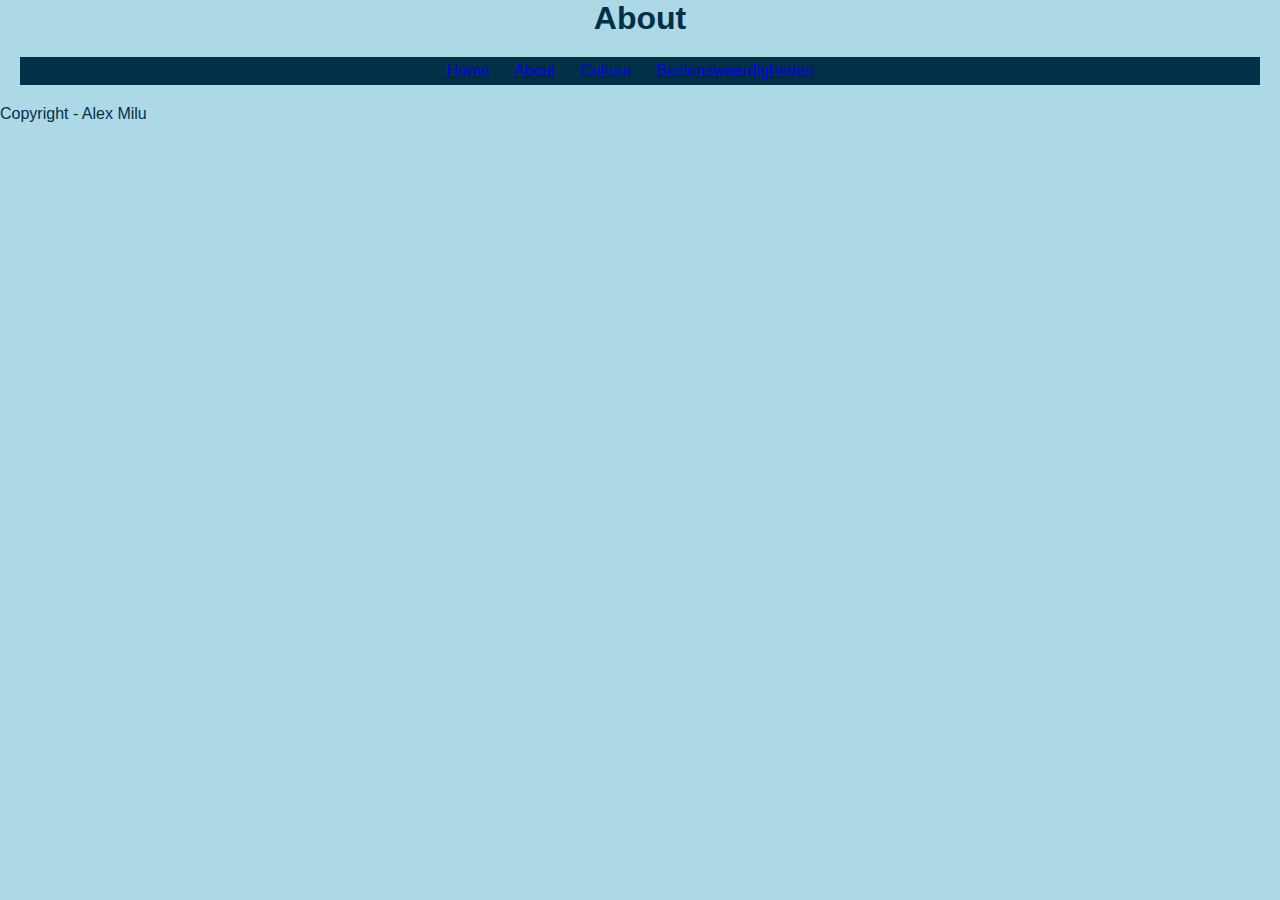
==== about.html @ 59c7c8f6 "website toegevoegd" ====
<!DOCTYPE html>
<html lang="nl">
<head>
    <meta charset="UTF-8">
    <meta name="viewport" content="width=device-width, initial-scale=1.0">
    <link rel="stylesheet" href="style.css">
    <title>About</title>
</head>
<body>

    <header>
        <h1>About</h1>
        <nav>
            <ul>
                <li><a href="/index.html">Home</a></li>
                <li><a href="/about.html">About</a></li>
                <li><a href="/cultuur.html">Cultuur</a></li>
                <li><a href="/bezienswaardigheden.html">Bezienswaardigheden</a></li>
            </ul>
        </nav>
    </header>

    <main>

        <h2></h2>
        <p></p>

    </main>

    <footer>

        <p>Copyright - Alex Milu</p>

    </footer>

</body>
</html>
---- style.css ----
*{
    padding: 0;
    margin: 0;
    box-sizing: 0;
    font-family:'Franklin Gothic Medium', 'Arial Narrow', Arial, sans-serif;
}

body{
    background-color: #add8e6;
    color: #023047;
}

h1{
    text-align: center;
    /* background-color: #023047; */
    color: #023047;

}

nav{
    text-align: center;
    background-color: #023047; 
    margin: 20px;
    padding: 5px;
}

ul li {
    display: inline;
    margin-right: 20px;
}



li a:hover {
    background-color: #add8e6;
    padding: 2px;
}
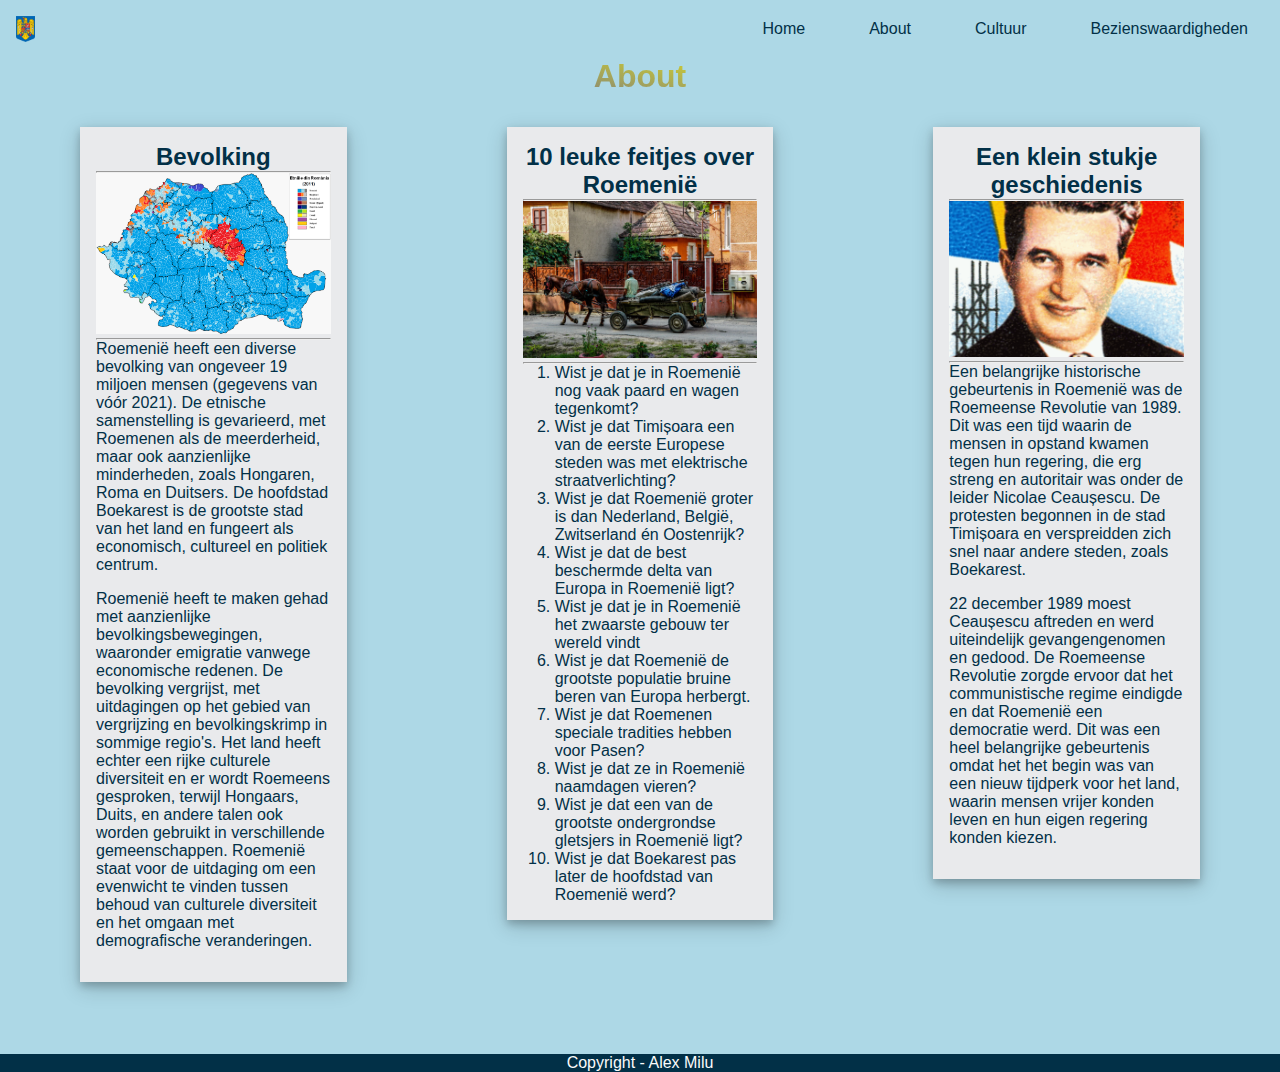
==== commit b1086259: "about, cultuur, index uitbereid" ====
--- a/about.html
+++ b/about.html
@@ -9,8 +9,8 @@
 <body>
 
     <header>
-        <h1>About</h1>
         <nav>
+            <img class="logo" src="/images/roemenielogo2.com.png" alt="logo">
             <ul>
                 <li><a href="/index.html">Home</a></li>
                 <li><a href="/about.html">About</a></li>
@@ -18,12 +18,67 @@
                 <li><a href="/bezienswaardigheden.html">Bezienswaardigheden</a></li>
             </ul>
         </nav>
+        <h1>About</h1>
     </header>
 
     <main>
+        
+        <section class="about">
+            <div>
+                <h2>Bevolking</h2>
+                <hr>
+                <img src="/images/etnicitymap.png" alt="Etniciteiten Map Roemenië">
+                <hr>
+                <p> Roemenië heeft een diverse bevolking van ongeveer 19 miljoen mensen (gegevens van vóór 2021).
+                    De etnische samenstelling is gevarieerd, met Roemenen als de meerderheid, maar ook aanzienlijke minderheden,
+                    zoals Hongaren, Roma en Duitsers. De hoofdstad Boekarest is de grootste stad van het land en fungeert als economisch, 
+                    cultureel en politiek centrum. </p>
+                    
+                <p> Roemenië heeft te maken gehad met aanzienlijke bevolkingsbewegingen, 
+                    waaronder emigratie vanwege economische redenen. De bevolking vergrijst, 
+                    met uitdagingen op het gebied van vergrijzing en bevolkingskrimp in sommige regio's. 
+                    Het land heeft echter een rijke culturele diversiteit en er wordt Roemeens gesproken, terwijl Hongaars,
+                    Duits, en andere talen ook worden gebruikt in verschillende gemeenschappen. Roemenië staat voor de uitdaging 
+                    om een evenwicht te vinden tussen behoud van culturele diversiteit en het omgaan met demografische veranderingen.</p>
+            </div>
+            <div>
+                <h2>10 leuke feitjes over Roemenië</h2>
+                <hr>
+                <img src="/images/Paard en wagen.webp" alt="Paard en wagen in Transsylvanië.">
+                <hr>
+                <ol>
+                    <li>Wist je dat je in Roemenië nog vaak paard en wagen tegenkomt?</li>
+                    <li>Wist je dat Timișoara een van de eerste Europese steden was met elektrische straatverlichting?</li>
+                    <li>Wist je dat Roemenië groter is dan Nederland, België, Zwitserland én Oostenrijk?</li>
+                    <li>Wist je dat de best beschermde delta van Europa in Roemenië ligt?</li>
+                    <li>Wist je dat je in Roemenië het zwaarste gebouw ter wereld vindt</li>
+                    <li>Wist je dat Roemenië de grootste populatie bruine beren van Europa herbergt.</li>
+                    <li>Wist je dat Roemenen speciale tradities hebben voor Pasen?</li>
+                    <li>Wist je dat ze in Roemenië naamdagen vieren?</li>
+                    <li>Wist je dat een van de grootste ondergrondse gletsjers in Roemenië ligt?</li>
+                    <li>Wist je dat Boekarest pas later de hoofdstad van Roemenië werd?</li>
+                </ol>
+            </div>
 
-        <h2></h2>
-        <p></p>
+            <div>
+                <h2>Een klein stukje geschiedenis</h2>
+                <hr>
+                <img src="/images/Nicolae-Ceauşescu.png" alt="Foto van Nicolae Ceaușescu">
+                <hr>
+                <p> Een belangrijke historische gebeurtenis in Roemenië was de Roemeense Revolutie van 1989.
+                    Dit was een tijd waarin de mensen in opstand kwamen tegen hun regering, die erg streng en autoritair 
+                    was onder de leider Nicolae Ceaușescu. De protesten begonnen in de stad Timișoara en verspreidden zich 
+                    snel naar andere steden, zoals Boekarest.</p>
+
+                <p> 22 december 1989 moest Ceaușescu aftreden en werd uiteindelijk gevangengenomen en gedood.
+                    De Roemeense Revolutie zorgde ervoor dat het communistische regime eindigde en dat Roemenië een 
+                    democratie werd. Dit was een heel belangrijke gebeurtenis omdat het het begin was van een nieuw tijdperk 
+                    voor het land, waarin mensen vrijer konden leven en hun eigen regering konden kiezen.</p>
+            </div>
+
+            
+
+        </section>
 
     </main>
 
--- a/style.css
+++ b/style.css
@@ -1,38 +1,162 @@
 *{
     padding: 0;
     margin: 0;
-    box-sizing: 0;
+    box-sizing: border-box;
     font-family:'Franklin Gothic Medium', 'Arial Narrow', Arial, sans-serif;
 }
 
 body{
+    color: #023047;
+    display: flex;
+    flex-direction: column;
     background-color: #add8e6;
-    color: #023047;
+    height: 100vh;  
+}
+
+main{
+    margin-top: 2em;
+}
+
+.cultuur {
+    display: flex;
+    margin-left: 5em;
+    margin-right: 5em;
+    margin-bottom: 1em;
+    padding: 1em;
+    background-color: #e9eaec;
+    box-shadow: 0 4px 8px 0 rgba(0, 0, 0, 0.2), 0 6px 20px 0 rgba(0, 0, 0, 0.19);
+}
+
+.cultuur div {
+    width: 47%;
+}
+
+.cultuur div:first-of-type {
+    flex-wrap: wrap;
+}
+
+.cultuur div:first-of-type img {
+    width: 49%;
+}
+
+.cultuur p{
+    margin-bottom: 1em;
+}
+
+.about {
+    display: flex;
+    justify-content: space-between;
+}
+
+.about div{
+    width: 30%;
+    height: 100%;
+    background-color: #e9eaec;
+    box-shadow: 0 4px 8px 0 rgba(0, 0, 0, 0.2), 0 6px 20px 0 rgba(0, 0, 0, 0.19);
+    padding: 1em;
+    margin-left: 5rem;
+    margin-right: 5rem;
+    margin-bottom: 4.5rem;
+}
+
+.about div ol{
+    padding-left: 2em;
+}
+
+.about img{
+    width: 100%;
+}
+
+.about p{
+    margin-bottom: 1em;
+}
+
+.about h2{
+    text-align: center;
+}
+
+.parallax{
+    background-image: url(/images/roemeensevlag2.jpg);
+    min-height: 550px;
+    background-attachment: fixed;
+    background-position-x: center;
+    background-repeat: no-repeat;
+    background-size: cover;
+}
+
+footer{
+    border: 1em;
+    color:#fbfbfb;
+    background-color: #023047;
+    text-align: center;
+    display: flex;
+    justify-content: space-around;
+    top: auto;
 }
 
 h1{
     text-align: center;
-    /* background-color: #023047; */
+    /* color: #023047;
+    background-color: #add8e6; */
+    background-image: linear-gradient(-350deg,blue 0%,yellow 40%,red 80%);
+    background-size: auto auto;
+    background-clip: border-box;
+    background-size: 200% auto;
+    color: #fff;
+    background-clip: text;
+    -webkit-background-clip: text;
+    -webkit-text-fill-color: transparent;
+    animation: textclip 2s linear infinite;
+}
+
+@keyframes textclip {
+    to { 
+        background-position: 200% center;
+    }
+}
+
+ul{
+    justify-content: center;
+    list-style-type: none;
+    display: flex;
+}
+ 
+li a{
+    display: block;
     color: #023047;
+    text-align: center;
+    text-decoration: none;
+    margin-left: 1em;
+    margin-right: 1em;
+    padding: 1em;
+}
 
+li a:hover {
+    color: #add8e6;
+    background-color: #023047;
+    border-radius: 10%;
+} 
+
+.welkomtekst{
+    margin-top: 5em ;
+    margin-left: 20em;
+    margin-right: 20em;
+    margin-bottom: 5em;
+    background-color: #e9eaec;
+    border-color: #023047;
+    padding: 2em;
+    box-shadow: 0 4px 8px 0 rgba(0, 0, 0, 0.2), 0 6px 20px 0 rgba(0, 0, 0, 0.19);
 }
 
 nav{
-    text-align: center;
-    background-color: #023047; 
-    margin: 20px;
-    padding: 5px;
+    display: flex;
+    flex-direction: row;
+    align-items: center;
+    justify-content: space-between;
 }
 
-ul li {
-    display: inline;
-    margin-right: 20px;
+nav .logo{
+    max-width: 4%;
+    max-height: 4%;
+    padding: 1em;
 }
-
-
-
-li a:hover {
-    background-color: #add8e6;
-    padding: 2px;
-}
-
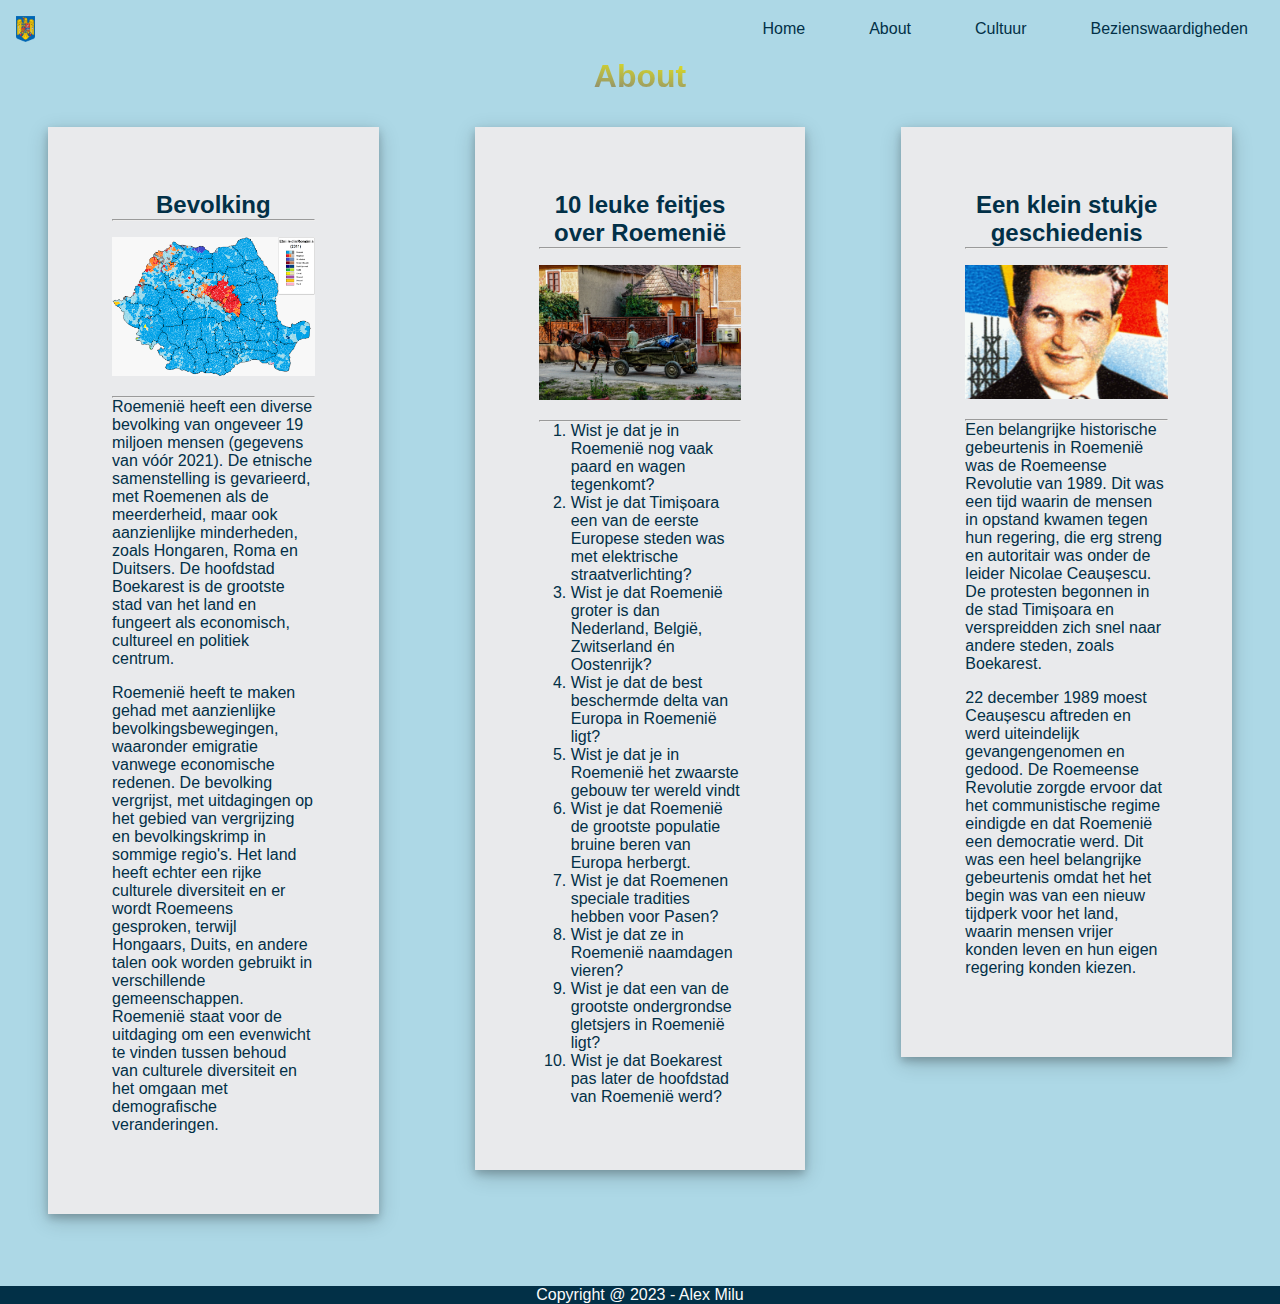
==== commit cf166f7e: "bezienswaardigheden afgemaakt" ====
--- a/about.html
+++ b/about.html
@@ -6,11 +6,13 @@
     <link rel="stylesheet" href="style.css">
     <title>About</title>
 </head>
+
 <body>
 
     <header>
+
         <nav>
-            <img class="logo" src="/images/roemenielogo2.com.png" alt="logo">
+            <img class="logo" src="/images/roemenielogo2.com.png" alt="Roemenië Logo klein">
             <ul>
                 <li><a href="/index.html">Home</a></li>
                 <li><a href="/about.html">About</a></li>
@@ -18,7 +20,9 @@
                 <li><a href="/bezienswaardigheden.html">Bezienswaardigheden</a></li>
             </ul>
         </nav>
+
         <h1>About</h1>
+        
     </header>
 
     <main>
@@ -41,10 +45,11 @@
                     Duits, en andere talen ook worden gebruikt in verschillende gemeenschappen. Roemenië staat voor de uitdaging 
                     om een evenwicht te vinden tussen behoud van culturele diversiteit en het omgaan met demografische veranderingen.</p>
             </div>
+
             <div>
                 <h2>10 leuke feitjes over Roemenië</h2>
                 <hr>
-                <img src="/images/Paard en wagen.webp" alt="Paard en wagen in Transsylvanië.">
+                <img src="/images/Paardenwagen.webp" alt="Paard en wagen in Transsylvanië">
                 <hr>
                 <ol>
                     <li>Wist je dat je in Roemenië nog vaak paard en wagen tegenkomt?</li>
@@ -76,15 +81,13 @@
                     voor het land, waarin mensen vrijer konden leven en hun eigen regering konden kiezen.</p>
             </div>
 
-            
-
         </section>
 
     </main>
 
     <footer>
 
-        <p>Copyright - Alex Milu</p>
+        <p>Copyright @ 2023 - Alex Milu</p>
 
     </footer>
 
--- a/style.css
+++ b/style.css
@@ -13,69 +13,69 @@
     height: 100vh;  
 }
 
+/* Start van Nav */
+ 
+nav{
+    display: flex;
+    flex-direction: row;
+    align-items: center;
+    justify-content: space-between;
+}
+
+ul{
+    justify-content: center;
+    list-style-type: none;
+    display: flex;
+}
+
+li a{
+    display: block;
+    color: #023047;
+    text-align: center;
+    text-decoration: none;
+    margin-left: 1rem;
+    margin-right: 1rem;
+    padding: 1rem;
+}
+
+li a:hover {
+    color: #add8e6;
+    background-color: #023047;
+    border-radius: 10%;
+} 
+
+nav .logo{
+    max-width: 4%;
+    max-height: 4%;
+    padding: 1rem;
+}
+
+/* Einde van Nav */
+
+/* Begin van Main */
+
 main{
-    margin-top: 2em;
-}
-
-.cultuur {
-    display: flex;
-    margin-left: 5em;
-    margin-right: 5em;
-    margin-bottom: 1em;
-    padding: 1em;
-    background-color: #e9eaec;
-    box-shadow: 0 4px 8px 0 rgba(0, 0, 0, 0.2), 0 6px 20px 0 rgba(0, 0, 0, 0.19);
-}
-
-.cultuur div {
-    width: 47%;
-}
-
-.cultuur div:first-of-type {
-    flex-wrap: wrap;
-}
-
-.cultuur div:first-of-type img {
-    width: 49%;
-}
-
-.cultuur p{
-    margin-bottom: 1em;
-}
-
-.about {
-    display: flex;
-    justify-content: space-between;
-}
-
-.about div{
-    width: 30%;
-    height: 100%;
-    background-color: #e9eaec;
-    box-shadow: 0 4px 8px 0 rgba(0, 0, 0, 0.2), 0 6px 20px 0 rgba(0, 0, 0, 0.19);
-    padding: 1em;
-    margin-left: 5rem;
-    margin-right: 5rem;
-    margin-bottom: 4.5rem;
-}
-
-.about div ol{
-    padding-left: 2em;
-}
-
-.about img{
-    width: 100%;
-}
-
-.about p{
-    margin-bottom: 1em;
-}
-
-.about h2{
-    text-align: center;
-}
-
-.parallax{
+    margin-top: 2rem;
+}
+
+h1{
+    text-align: center;
+    background-image: linear-gradient(-355deg,blue 0%,yellow 40%,red 80%);
+    background-size: auto auto;
+    background-clip: border-box;
+    background-size: 200% auto;
+    -webkit-background-clip: text;
+    -webkit-text-fill-color: transparent;
+    animation: textclip 9s linear infinite;
+}
+
+@keyframes textclip {
+    to { 
+        background-position: 200% center;
+    }
+}
+
+.bewegendevlag{
     background-image: url(/images/roemeensevlag2.jpg);
     min-height: 550px;
     background-attachment: fixed;
@@ -84,79 +84,137 @@
     background-size: cover;
 }
 
+.welkomtekst{
+    margin-top: 5rem ;
+    margin-left: 24rem;
+    margin-right: 24rem;
+    margin-bottom: 5rem;
+    background-color: #e9eaec;
+    border-color: #023047;
+    padding: 2rem;
+    box-shadow: 0 4px 8px 0 rgba(0, 0, 0, 0.2), 0 6px 20px 0 rgba(0, 0, 0, 0.19);
+}
+
+.about {
+    display: flex;
+    justify-content: space-between;
+}
+
+.about div{
+    width: 30%;
+    height: 100%;
+    background-color: #e9eaec;
+    box-shadow: 0 4px 8px 0 rgba(0, 0, 0, 0.2), 0 6px 20px 0 rgba(0, 0, 0, 0.19);
+    padding: 4rem;
+    margin-left: 3rem;
+    margin-right: 3rem;    
+    margin-bottom: 4.5rem;
+}
+
+.about div ol{
+    padding-left: 2rem;
+}
+
+.about img{
+    width: 100%;
+    margin-bottom: 1rem;
+    margin-top: 1rem;
+}
+
+.about p{
+    margin-bottom: 1rem;
+}
+
+.about h2{
+    text-align: center;
+}
+
+.cultuur {
+    display: flex;
+    margin-left: 5rem;
+    margin-right: 5rem;
+    margin-bottom: 2rem;
+    padding: 3rem;
+    background-color: #e9eaec;
+    box-shadow: 0 4px 8px 0 rgba(0, 0, 0, 0.2), 0 6px 20px 0 rgba(0, 0, 0, 0.19);
+}
+
+.cultuur div {
+    width: 47%;
+}
+
+.cultuur div:first-of-type {
+    flex-wrap: wrap;
+}
+
+.cultuur div:first-of-type img {
+    width: 49%;
+}
+
+.cultuur p{
+    margin-bottom: 1rem;
+}
+
+.bezienswaardigheden{
+    display: flex;
+    justify-content: space-between;
+    margin-left: 3rem;
+    margin-right: 3rem;    
+    margin-bottom: 3rem;
+    background-color: #e9eaec;
+    box-shadow: 0 4px 8px 0 rgba(0, 0, 0, 0.2), 0 6px 20px 0 rgba(0, 0, 0, 0.19);
+    padding: 1rem;
+    padding-bottom: 3rem;
+}
+
+.bezienswaardigheden img{
+    height: 100%;
+    width: 100%;
+    padding: 2em;
+}
+
+.bezienswaardigheden div{
+    width: 25%;
+}
+
+.beztekst {
+    position: absolute;
+    top: 0;
+    bottom: 0;
+    left: 0;
+    right: 0;
+    opacity: 0;
+    transition: .5s;
+    background-color: #ffffffbe;
+    color: #023047;
+    padding: 3rem;
+    padding-top: 4rem;
+}
+
+.bezcontainer {
+    position: relative;
+  }
+
+  .bezcontainer:hover .beztekst {
+    opacity: 1;
+  }
+
+  .bezcontainer h2 {
+    text-align: center;
+  }
+
+/* Einde van Main */
+
+/* Begin van Footer */
+
 footer{
-    border: 1em;
+    border: 1rem;
     color:#fbfbfb;
     background-color: #023047;
     text-align: center;
     display: flex;
     justify-content: space-around;
-    top: auto;
-}
-
-h1{
-    text-align: center;
-    /* color: #023047;
-    background-color: #add8e6; */
-    background-image: linear-gradient(-350deg,blue 0%,yellow 40%,red 80%);
-    background-size: auto auto;
-    background-clip: border-box;
-    background-size: 200% auto;
-    color: #fff;
-    background-clip: text;
-    -webkit-background-clip: text;
-    -webkit-text-fill-color: transparent;
-    animation: textclip 2s linear infinite;
-}
-
-@keyframes textclip {
-    to { 
-        background-position: 200% center;
-    }
-}
-
-ul{
-    justify-content: center;
-    list-style-type: none;
-    display: flex;
-}
- 
-li a{
-    display: block;
-    color: #023047;
-    text-align: center;
-    text-decoration: none;
-    margin-left: 1em;
-    margin-right: 1em;
-    padding: 1em;
-}
-
-li a:hover {
-    color: #add8e6;
-    background-color: #023047;
-    border-radius: 10%;
-} 
-
-.welkomtekst{
-    margin-top: 5em ;
-    margin-left: 20em;
-    margin-right: 20em;
-    margin-bottom: 5em;
-    background-color: #e9eaec;
-    border-color: #023047;
-    padding: 2em;
-    box-shadow: 0 4px 8px 0 rgba(0, 0, 0, 0.2), 0 6px 20px 0 rgba(0, 0, 0, 0.19);
-}
-
-nav{
-    display: flex;
-    flex-direction: row;
-    align-items: center;
-    justify-content: space-between;
-}
-
-nav .logo{
-    max-width: 4%;
-    max-height: 4%;
-    padding: 1em;
-}
+    top: auto;  
+}
+
+/* Einde van Footer */